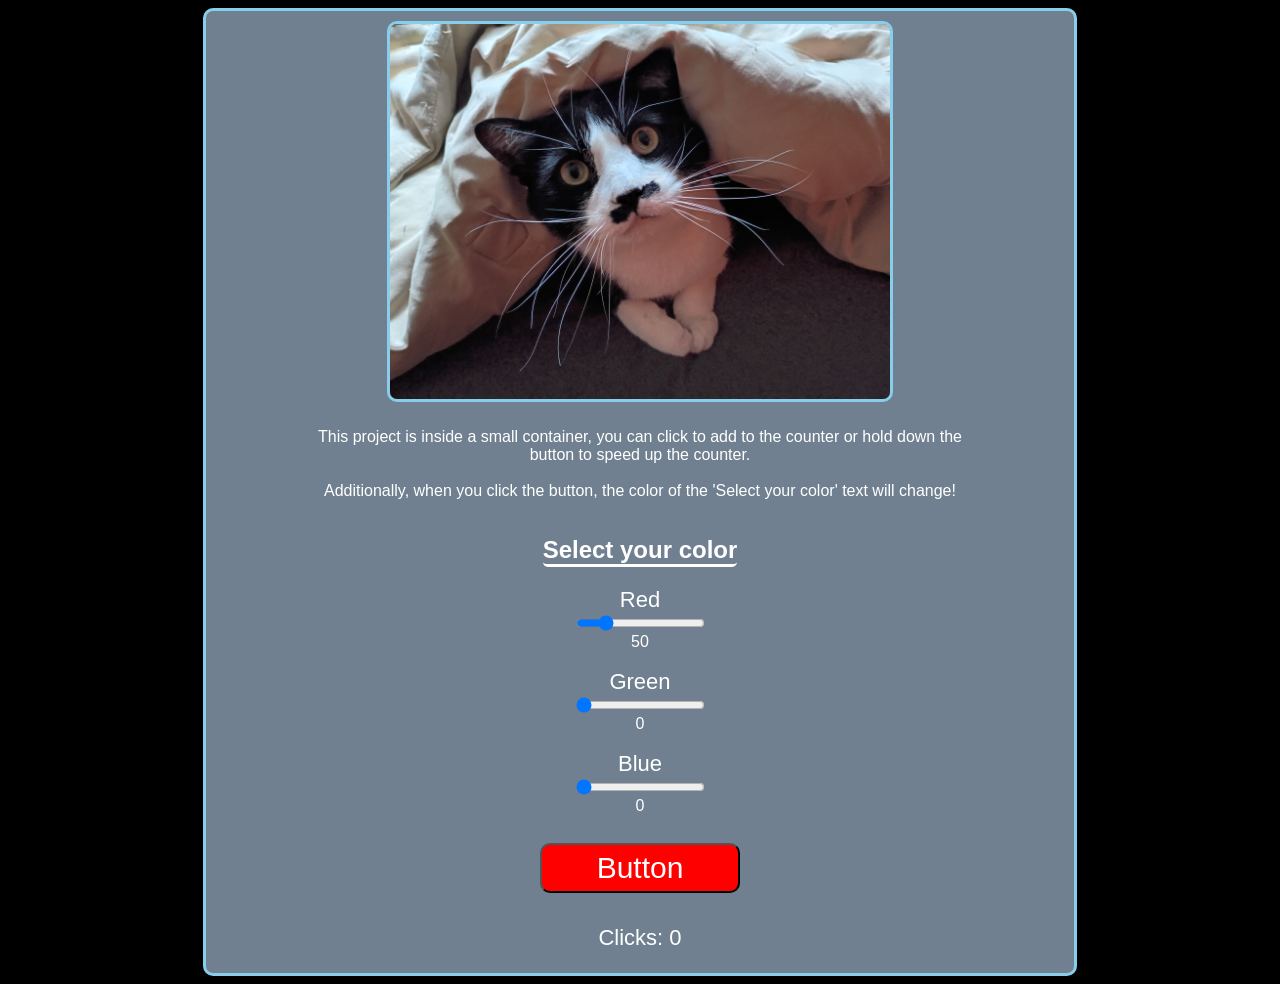
==== project2/index.html @ 84f78814 "added content to color project" ====
<!doctype html>
<html lang="en">
  <head>
    <meta charset="UTF-8" />
    <meta name="viewport" content="width=device-width, initial-scale=1.0" />
    <link rel="stylesheet" href="style.css" />
    <title>Button Project</title>
  </head>
  <body>
    <div class="container">
      <img src="images/Charlie.jpg" alt="charlie" width="500px" />
      <p class="instruction">
        This project is inside a small container, you can click to add to the
        counter or hold down the button to speed up the counter.
        <br />
        <br />
        Additionally, when you click the button, the color of the 'Select your
        color' text will change!
      </p>
      <h2 id="h22">Select your color <span id="colorOutput"></span></h2>
      <label>Red</label>
      <input type="range" id="rangeRed" value="50" min="0" max="255" />
      <span id="redValue"></span>
      <br />

      <label>Green</label>
      <input type="range" id="rangeGreen" value="0" min="0" max="255" />
      <span id="greenValue"></span>

      <br />
      <label>Blue</label>
      <input type="range" id="rangeBlue" value="0" min="0" max="255" />
      <span id="blueValue"></span>
      <br />
      <button id="redButton">Button</button>
      <p id="clickText">Clicks: <a id="clicks">0</a></p>
    </div>
    <script src="script.js"></script>
  </body>
</html>
---- project2/style.css ----
h2,
p,
a,
label,
span {
  font-family: Verdana, Geneva, Tahoma, sans-serif;
  color: white;
  text-align: center;
}

body {
  background-color: black;
  display: flex;
  flex-flow: column;
  justify-content: space-between;
  align-items: center;
}

.container {
  display: flex;
  flex-flow: column;
  justify-content: space-between;
  align-items: center;
  background-color: slategrey;
  border: solid;
  border-color: skyblue;
  border-radius: 10px;
}

h2 {
  border-bottom: solid;
  border-radius: 5px;
}

p {
  max-width: 75%;
}

span {
  margin: 0;
}

label,
#clickText {
  font-size: 22px;
}

img {
  margin: 10px;
  border: solid;
  border-color: skyblue;
  border-radius: 10px;
}

button {
  margin: 10px;
  height: 50px;
  width: 200px;
  background-color: red;
  font-size: 30px;
  color: white;
  border-radius: 10px;
}
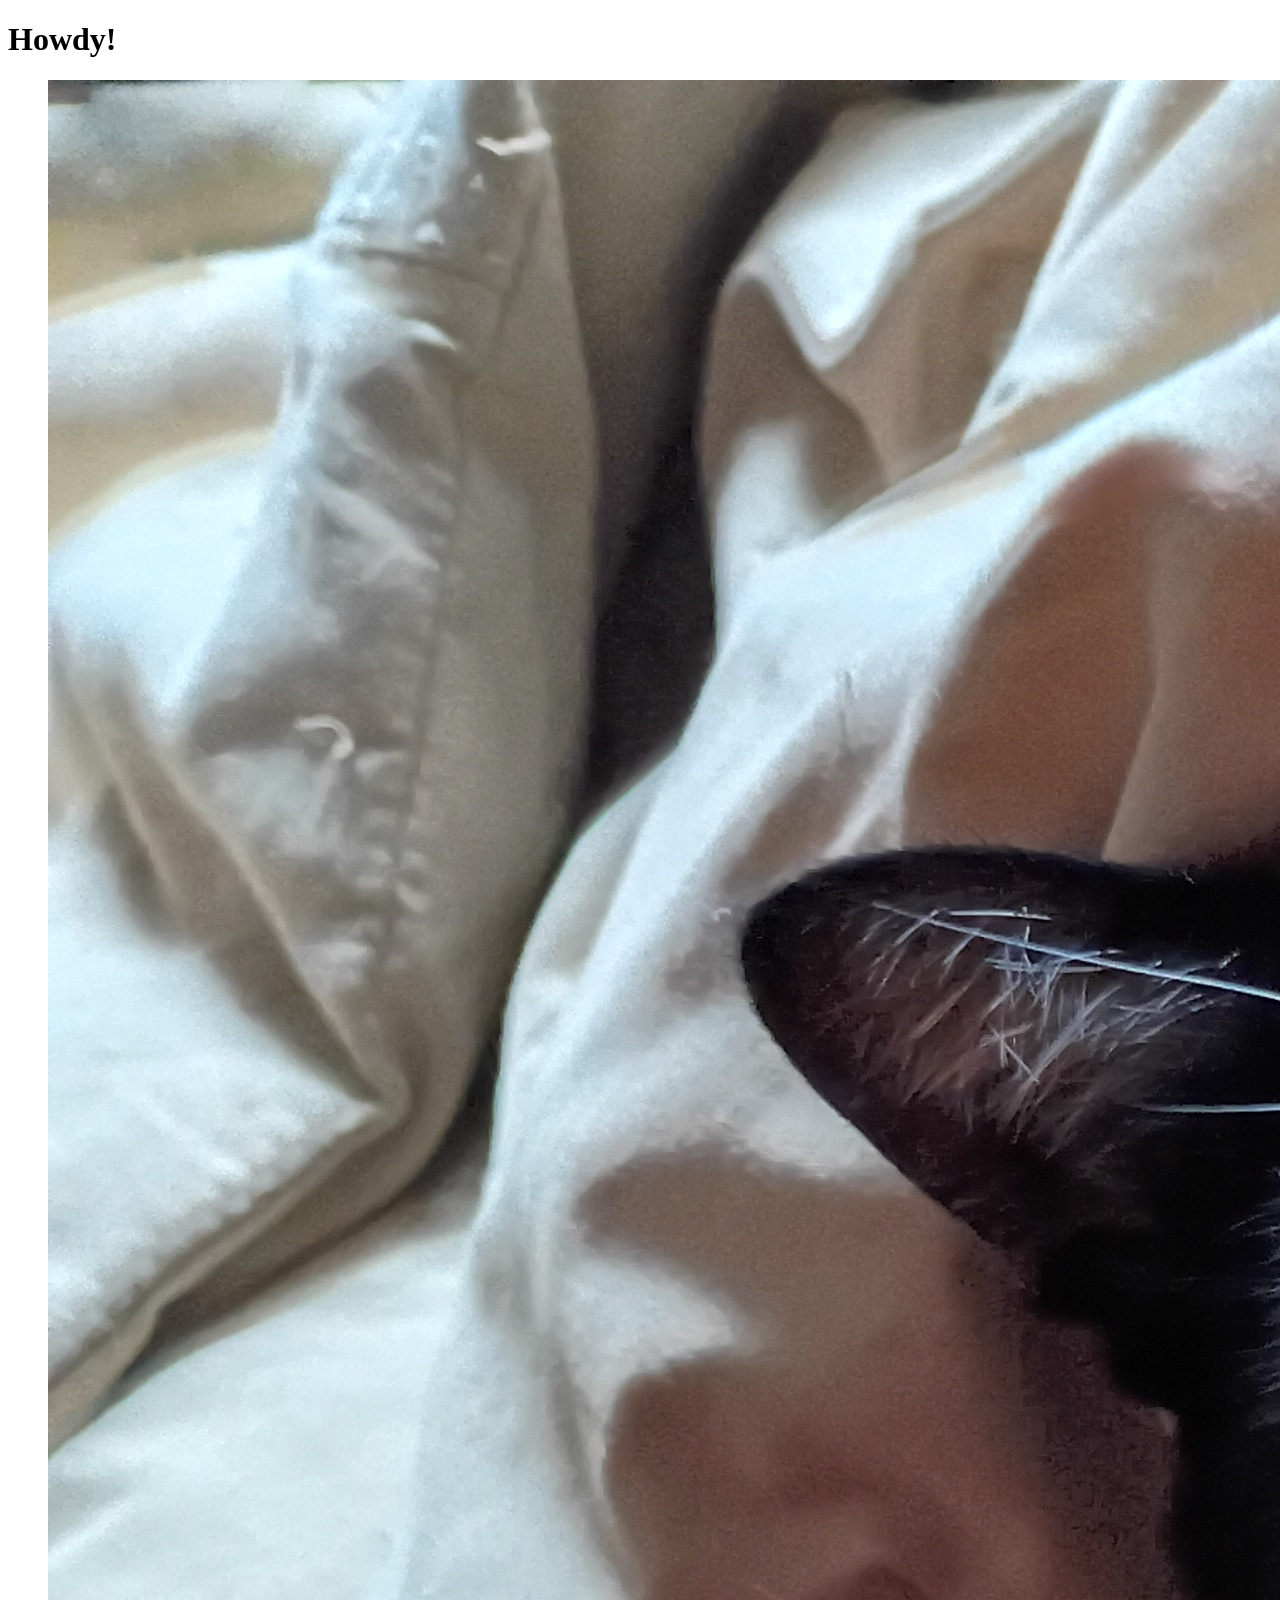
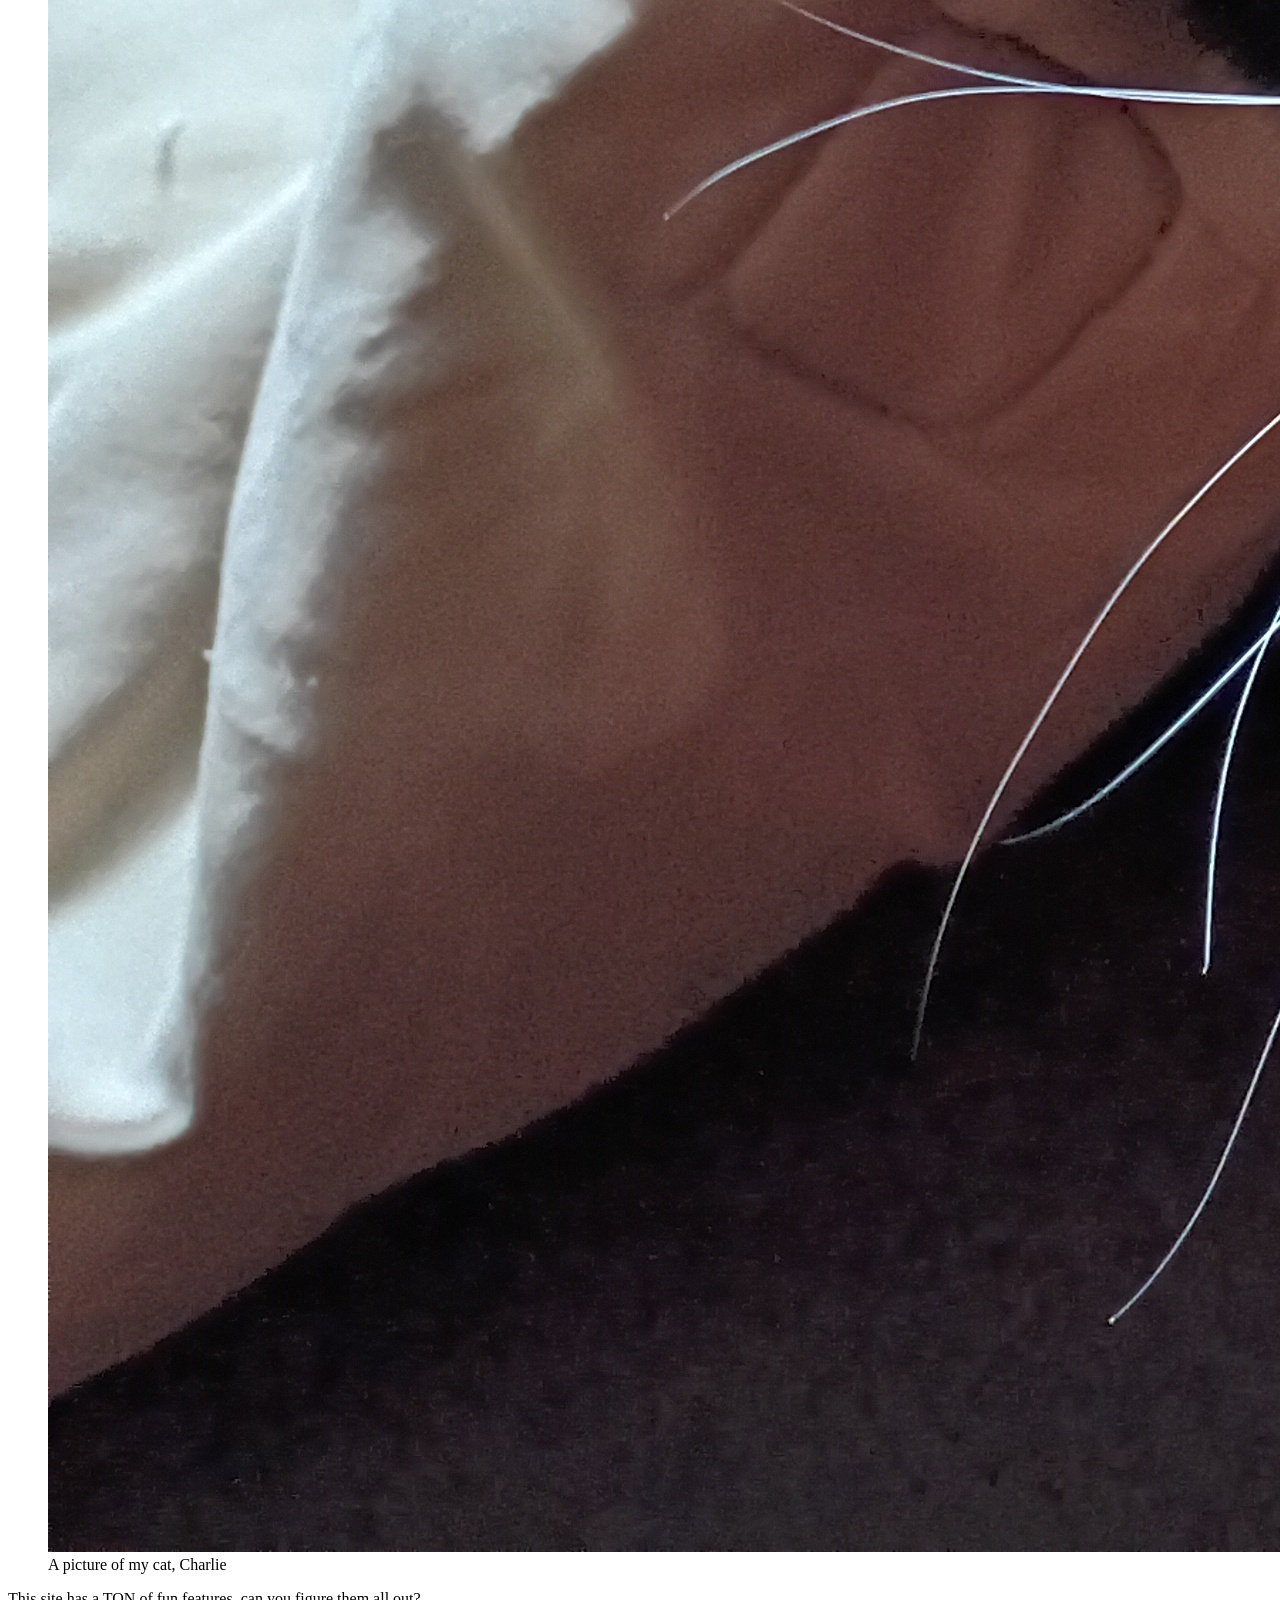
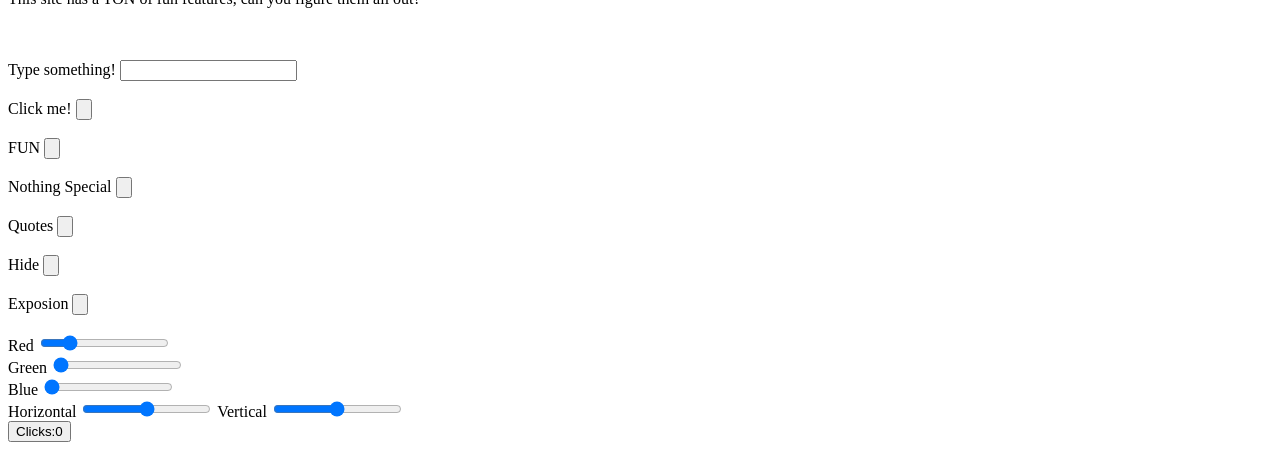
==== commit e8fbbeb6: "added content added content to index" ====
--- a/project2/index.html
+++ b/project2/index.html
@@ -4,36 +4,85 @@
     <meta charset="UTF-8" />
     <meta name="viewport" content="width=device-width, initial-scale=1.0" />
     <link rel="stylesheet" href="style.css" />
-    <title>Button Project</title>
+    <title>Color Project</title>
   </head>
   <body>
     <div class="container">
-      <img src="images/Charlie.jpg" alt="charlie" width="500px" />
-      <p class="instruction">
-        This project is inside a small container, you can click to add to the
-        counter or hold down the button to speed up the counter.
+      <h1>Howdy!</h1>
+      <figure id="imageContainer">
+        <img id="image" src="images/Charlie.jpg" alt="choose an image" />
+        <figcaption id="imageCaption">A picture of my cat, Charlie</figcaption>
+      </figure>
+      <p>This site has a TON of fun features, can you figure them all out?</p>
+      <br />
+      <br />
+      <label for="textInput">Type something!</label>
+      <input type="text" id="textInput" name="textInput" />
+      <br />
+      <br />
+      <div id="btnContainer">
+        <label for="evilBtn">Click me!</label>
+        <input type="button" id="evilBtn" name="evilBtn" />
         <br />
         <br />
-        Additionally, when you click the button, the color of the 'Select your
-        color' text will change!
-      </p>
-      <h2 id="h22">Select your color <span id="colorOutput"></span></h2>
-      <label>Red</label>
-      <input type="range" id="rangeRed" value="50" min="0" max="255" />
-      <span id="redValue"></span>
-      <br />
+        <label for="funBtn">FUN</label>
+        <input type="button" id="funBtn" name="funBtn" />
+        <br />
+        <br />
+        <label for="nothingBtn">Nothing Special</label>
+        <input type="button" id="nothingBtn" name="nothingBtn" />
+        <br />
+        <br />
+        <div id="hiddenBtns">
+          <label for="quoteBtn">Quotes</label>
+          <input type="button" id="quoteBtn" name="quoteBtn" />
+          <br />
+          <br />
+          <label for="hideBtn">Hide</label>
+          <input type="button" id="hideBtn" name="hideBtn" />
+          <br />
+          <br />
+          <label for="explodeBtn">Exposion</label>
+          <input type="button" id="explodeBtn" name="explodeBtn" />
+          <br />
+          <br />
+        </div>
+      </div>
+      <div id="rangeContaine">
+        <div id="colorRange">
+          <label>Red</label>
+          <input type="range" id="rangeRed" value="50" min="0" max="255" />
+          <span id="redValue"></span>
+          <br />
 
-      <label>Green</label>
-      <input type="range" id="rangeGreen" value="0" min="0" max="255" />
-      <span id="greenValue"></span>
+          <label>Green</label>
+          <input type="range" id="rangeGreen" value="0" min="0" max="255" />
+          <span id="greenValue"></span>
 
-      <br />
-      <label>Blue</label>
-      <input type="range" id="rangeBlue" value="0" min="0" max="255" />
-      <span id="blueValue"></span>
-      <br />
-      <button id="redButton">Button</button>
-      <p id="clickText">Clicks: <a id="clicks">0</a></p>
+          <br />
+          <label>Blue</label>
+          <input type="range" id="rangeBlue" value="0" min="0" max="255" />
+          <span id="blueValue"></span>
+          <br />
+        </div>
+        <div id="imageRange">
+          <label>Horizontal</label>
+          <input
+            type="range"
+            id="horizontalRange"
+            value="50"
+            min="0"
+            max="100"
+          />
+          <span id="horizontalValue"></span>
+          <label>Vertical</label>
+          <input type="range" id="verticalRange" value="50" min="0" max="100" />
+          <span id="verticalValue"></span>
+        </div>
+      </div>
+      <div id="counter">
+        <button id="counterBtn">Clicks:<span id="clicks">0</span></button>
+      </div>
     </div>
     <script src="script.js"></script>
   </body>
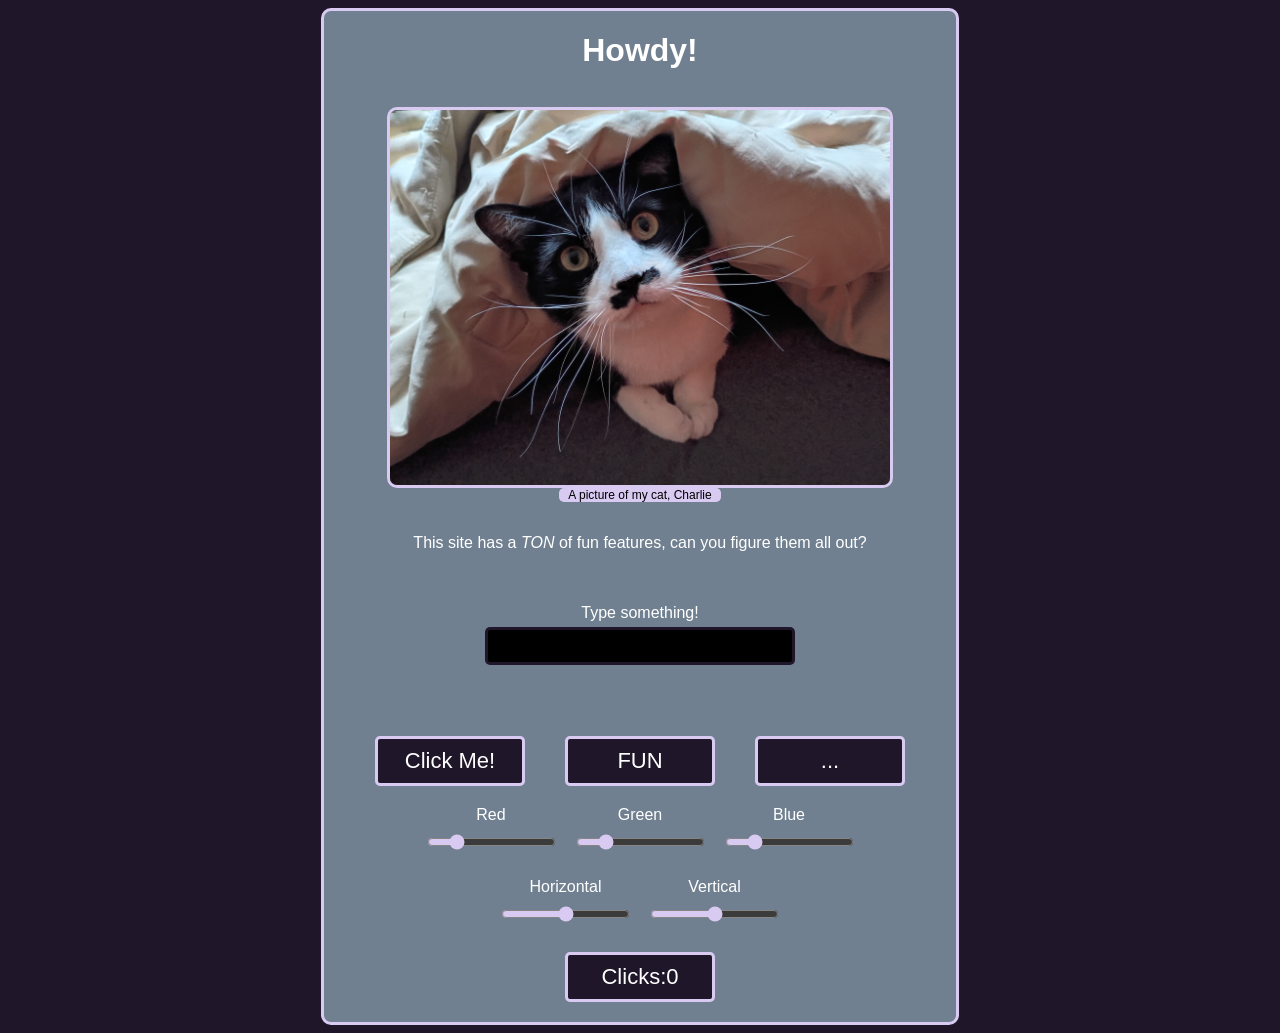
==== commit fc7eca40: "styling,js finished pre-js styling, added initial js" ====
--- a/project2/index.html
+++ b/project2/index.html
@@ -10,10 +10,18 @@
     <div class="container">
       <h1>Howdy!</h1>
       <figure id="imageContainer">
-        <img id="image" src="images/Charlie.jpg" alt="choose an image" />
+        <img
+          id="image"
+          src="images/Charlie.jpg"
+          alt="choose an image"
+          width="500px"
+        />
         <figcaption id="imageCaption">A picture of my cat, Charlie</figcaption>
       </figure>
-      <p>This site has a TON of fun features, can you figure them all out?</p>
+      <p>
+        This site has a <em>TON</em> of fun features, can you figure them all
+        out?
+      </p>
       <br />
       <br />
       <label for="textInput">Type something!</label>
@@ -21,63 +29,66 @@
       <br />
       <br />
       <div id="btnContainer">
-        <label for="evilBtn">Click me!</label>
-        <input type="button" id="evilBtn" name="evilBtn" />
+        <button id="evilBtn">Click Me!</button>
         <br />
         <br />
-        <label for="funBtn">FUN</label>
-        <input type="button" id="funBtn" name="funBtn" />
+        <button id="funBtn">FUN</button>
         <br />
         <br />
-        <label for="nothingBtn">Nothing Special</label>
-        <input type="button" id="nothingBtn" name="nothingBtn" />
+        <button id="nothingBtn">...</button>
         <br />
         <br />
         <div id="hiddenBtns">
-          <label for="quoteBtn">Quotes</label>
-          <input type="button" id="quoteBtn" name="quoteBtn" />
+          <button id="quoteBtn">Quotes</button>
           <br />
           <br />
-          <label for="hideBtn">Hide</label>
-          <input type="button" id="hideBtn" name="hideBtn" />
+          <button id="hideBtn">Hide</button
           <br />
           <br />
-          <label for="explodeBtn">Exposion</label>
-          <input type="button" id="explodeBtn" name="explodeBtn" />
+          <button id="explodeBtn">Explode</button
           <br />
           <br />
         </div>
       </div>
-      <div id="rangeContaine">
+      <div id="rangeContainer">
         <div id="colorRange">
-          <label>Red</label>
-          <input type="range" id="rangeRed" value="50" min="0" max="255" />
-          <span id="redValue"></span>
-          <br />
+          <div class="rangeFlex">
+            <label>Red</label>
+            <input type="range" id="rangeRed" value="50" min="0" max="255" />
+            <span id="redValue"></span>
+            <br />
+          </div>
+          
+          <div class="rangeFlex">
+            <label>Green</label>
+           <input type="range" id="rangeGreen" value="50" min="0" max="255" />
+           <span id="greenValue"></span>
+           <br />
+          </div>
 
-          <label>Green</label>
-          <input type="range" id="rangeGreen" value="0" min="0" max="255" />
-          <span id="greenValue"></span>
-
-          <br />
-          <label>Blue</label>
-          <input type="range" id="rangeBlue" value="0" min="0" max="255" />
-          <span id="blueValue"></span>
-          <br />
+          <div class="rangeFlex">
+            <label>Blue</label>
+            <input type="range" id="rangeBlue" value="50" min="0" max="255" / >
+            <span id="blueValue"></span>
+           <br />
+          </div>
         </div>
         <div id="imageRange">
-          <label>Horizontal</label>
-          <input
+          <div class="rangeFlex">
+           <label>Horizontal</label>
+            <input
             type="range"
             id="horizontalRange"
             value="50"
             min="0"
             max="100"
           />
-          <span id="horizontalValue"></span>
-          <label>Vertical</label>
-          <input type="range" id="verticalRange" value="50" min="0" max="100" />
-          <span id="verticalValue"></span>
+           <span id="horizontalValue"></span>
+          </div>
+          <div class="rangeFlex">
+            <label>Vertical</label>
+            <input type="range" id="verticalRange" value="50" min="0" max="100" />
+            <span id="verticalValue"></span>
         </div>
       </div>
       <div id="counter">
--- a/project2/style.css
+++ b/project2/style.css
@@ -0,0 +1,150 @@
+h1,
+p,
+a,
+label,
+span,
+figcaption,
+button {
+  font-family: Verdana, Geneva, Tahoma, sans-serif;
+  color: white;
+  text-align: center;
+}
+
+body {
+  background-color: rgb(32, 22, 41);
+  display: flex;
+  flex-flow: column;
+  justify-content: space-between;
+  align-items: center;
+}
+
+.container {
+  display: flex;
+  flex-flow: column;
+  justify-content: space-between;
+  align-items: center;
+  background-color: slategrey;
+  border: solid;
+  border-color: rgb(216, 202, 241);
+  border-radius: 10px;
+  min-width: 50%;
+}
+
+figure {
+  display: flex;
+  flex-flow: column;
+  justify-content: center;
+  align-items: center;
+}
+
+img {
+  max-width: 500px;
+  max-height: 500px;
+  border: solid;
+  border-color: rgb(216, 202, 241);
+  border-radius: 10px;
+}
+
+img:hover {
+  max-width: 475px;
+  max-height: 475px;
+  border-color: rgb(32, 22, 41);
+}
+
+figcaption {
+  color: black;
+  font-size: 12px;
+  background-color: rgb(216, 202, 241);
+  width: 32%;
+  border-radius: 5px;
+  margin: 0;
+  padding: 0;
+}
+
+#textInput {
+  background-color: black;
+  color: white;
+  margin: 15px;
+  margin-top: 5px;
+  width: 300px;
+  height: 30px;
+  border: 3px solid rgb(32, 22, 41);
+  border-radius: 5px;
+  font-size: 22px;
+}
+
+#textInput:hover {
+  border: 3px solid white;
+}
+
+#btnContainer {
+  display: flex;
+  flex-flow: row wrap;
+  justify-content: center;
+  align-items: center;
+}
+
+#hiddenBtns {
+  display: none;
+  flex-flow: row;
+  justify-content: center;
+  align-items: center;
+  width: 55%;
+}
+
+button {
+  width: 150px;
+  height: 50px;
+  margin: 20px;
+  background-color: rgb(32, 22, 41);
+  border: 3px solid rgb(216, 202, 241);
+  border-radius: 5px;
+  font-size: 22px;
+}
+
+button:hover {
+  border: 5px solid rgb(216, 202, 241);
+  border-radius: 5px;
+  font-size: 28px;
+}
+
+button:active {
+  background-color: rgb(216, 202, 241);
+  border: 3px solid rgb(32, 22, 41);
+  border-radius: 5px;
+  font-size: 28px;
+  color: black;
+}
+
+#rangeContainer {
+  display: flex;
+  flex-flow: column wrap;
+  justify-content: center;
+  align-items: center;
+}
+
+#colorRange {
+  display: flex;
+  flex-flow: row;
+  justify-content: center;
+  align-items: center;
+}
+
+#imageRange {
+  display: flex;
+  flex-flow: row;
+  justify-content: center;
+  align-items: center;
+}
+
+.rangeFlex {
+  display: flex;
+  flex-flow: column;
+  justify-content: center;
+  align-items: center;
+}
+
+input[type="range"] {
+  margin: 10px;
+  accent-color: rgb(216, 202, 241);
+}
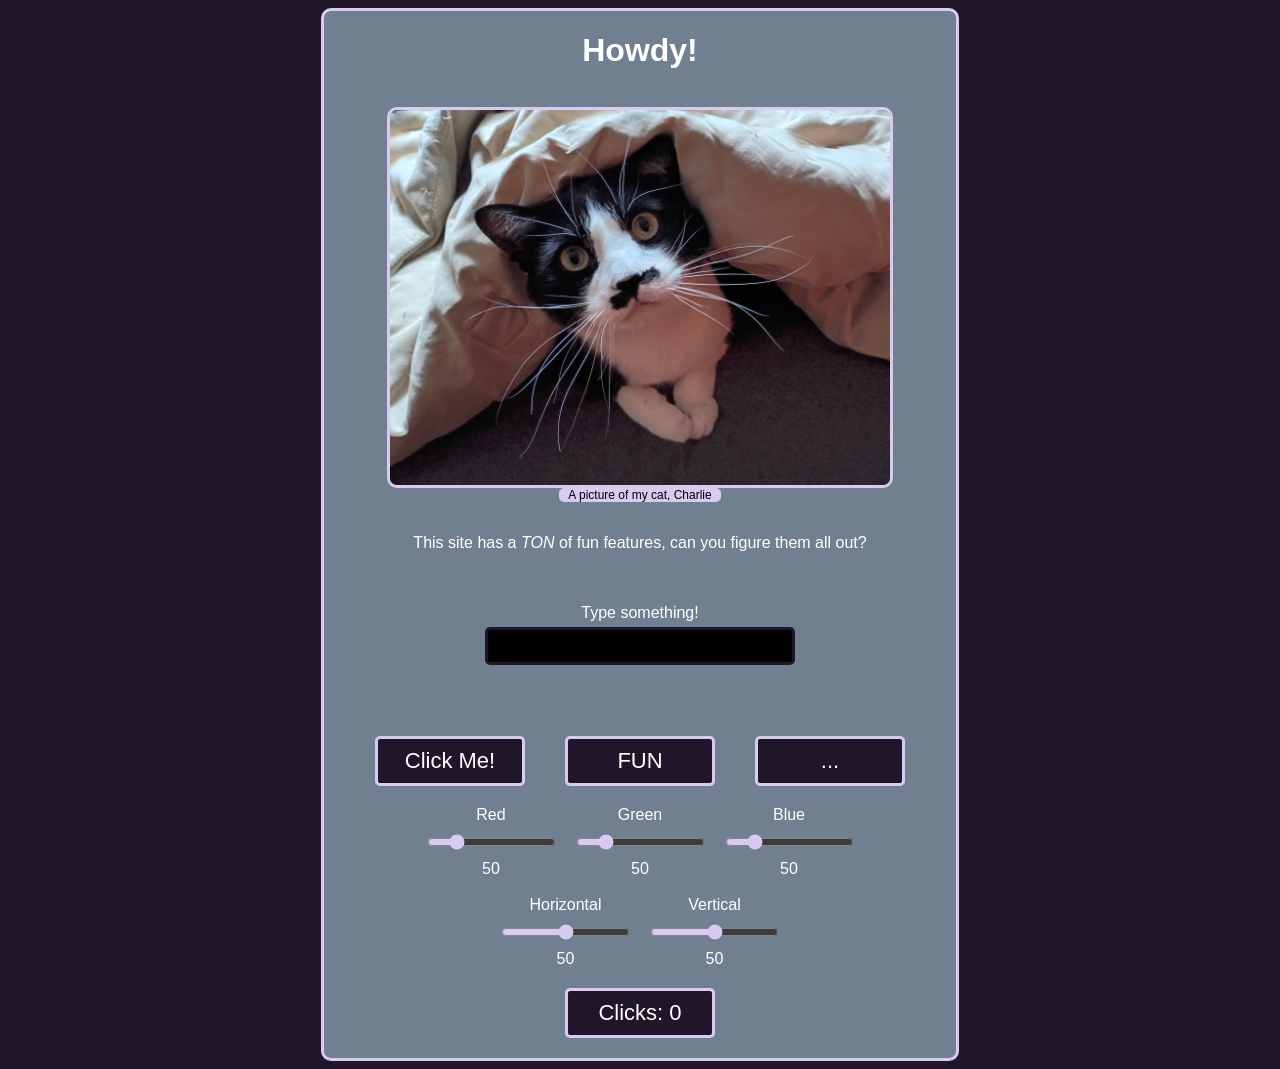
==== commit c4512686: "js adding js" ====
--- a/project2/index.html
+++ b/project2/index.html
@@ -7,14 +7,13 @@
     <title>Color Project</title>
   </head>
   <body>
-    <div class="container">
+    <div class="container" id="bigContainer">
       <h1>Howdy!</h1>
       <figure id="imageContainer">
         <img
           id="image"
           src="images/Charlie.jpg"
           alt="choose an image"
-          width="500px"
         />
         <figcaption id="imageCaption">A picture of my cat, Charlie</figcaption>
       </figure>
@@ -92,7 +91,7 @@
         </div>
       </div>
       <div id="counter">
-        <button id="counterBtn">Clicks:<span id="clicks">0</span></button>
+        <button id="counterBtn">Clicks: <span id="clicks">0</span></button>
       </div>
     </div>
     <script src="script.js"></script>
--- a/project2/style.css
+++ b/project2/style.css
@@ -38,16 +38,15 @@
 }
 
 img {
-  max-width: 500px;
-  max-height: 500px;
+  width: 500px;
   border: solid;
   border-color: rgb(216, 202, 241);
   border-radius: 10px;
 }
 
 img:hover {
-  max-width: 475px;
-  max-height: 475px;
+  max-width: 95%;
+  max-width: 95%;
   border-color: rgb(32, 22, 41);
 }
 
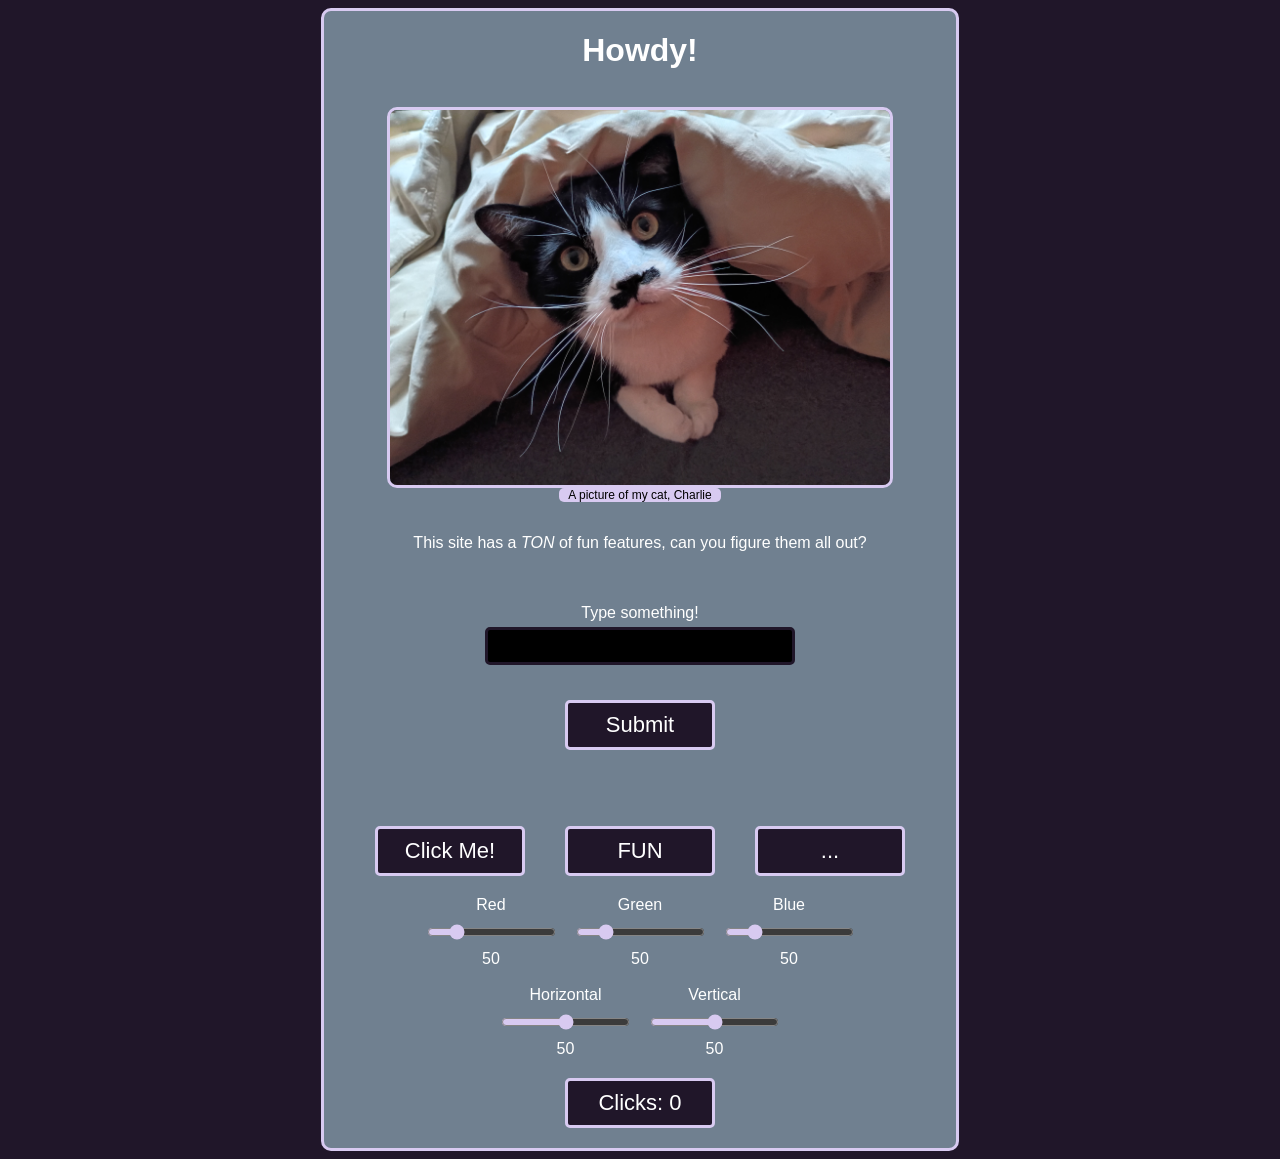
==== commit 73a5d5f1: "added input js" ====
--- a/project2/index.html
+++ b/project2/index.html
@@ -17,7 +17,7 @@
         />
         <figcaption id="imageCaption">A picture of my cat, Charlie</figcaption>
       </figure>
-      <p>
+      <p id="remark">
         This site has a <em>TON</em> of fun features, can you figure them all
         out?
       </p>
@@ -25,6 +25,8 @@
       <br />
       <label for="textInput">Type something!</label>
       <input type="text" id="textInput" name="textInput" />
+      <button id="submitBtn">Submit</button>
+      <div id="output"></div>
       <br />
       <br />
       <div id="btnContainer">
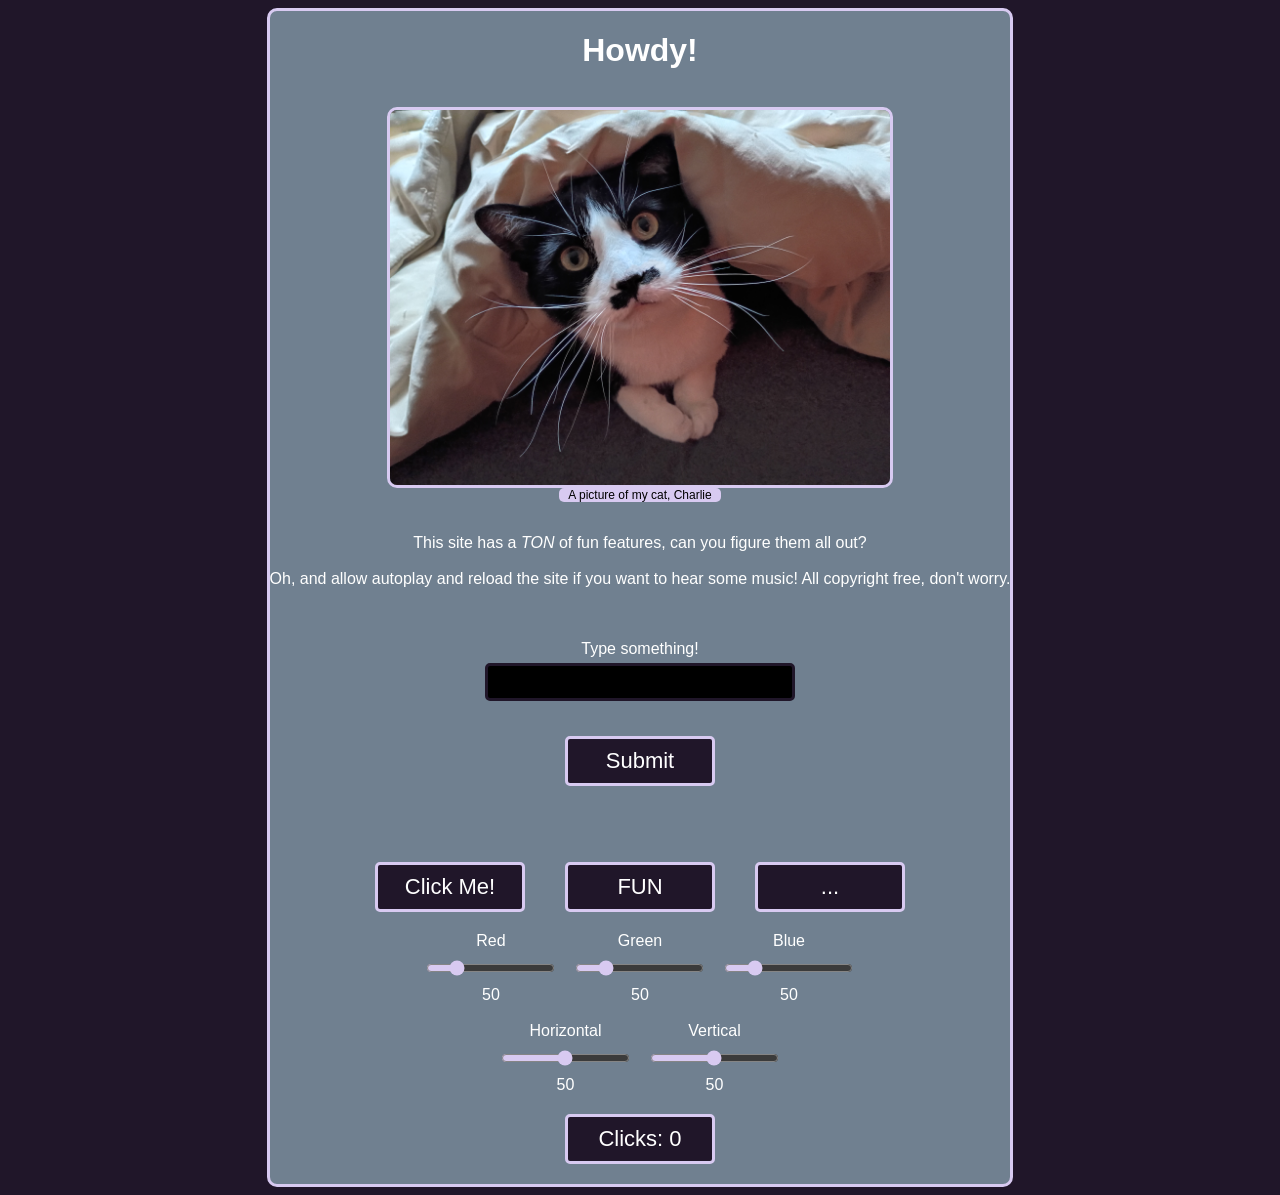
==== commit 3d9ce370: "nearly finished last thing to add is dynamically updating background and color labels" ====
--- a/project2/index.html
+++ b/project2/index.html
@@ -7,6 +7,9 @@
     <title>Color Project</title>
   </head>
   <body>
+    <div id="exDiv">
+      <img src="images/explosion.gif" id="exImage">
+    </div>
     <div class="container" id="bigContainer">
       <h1>Howdy!</h1>
       <figure id="imageContainer">
@@ -19,7 +22,10 @@
       </figure>
       <p id="remark">
         This site has a <em>TON</em> of fun features, can you figure them all
-        out?
+        out? 
+        <br>
+        <br>
+         Oh, and allow autoplay and reload the site if you want to hear some music! All copyright free, don't worry.
       </p>
       <br />
       <br />
@@ -54,21 +60,21 @@
       <div id="rangeContainer">
         <div id="colorRange">
           <div class="rangeFlex">
-            <label>Red</label>
+            <label id="rLabel">Red</label>
             <input type="range" id="rangeRed" value="50" min="0" max="255" />
             <span id="redValue"></span>
             <br />
           </div>
           
           <div class="rangeFlex">
-            <label>Green</label>
+            <label id="gLabel">Green</label>
            <input type="range" id="rangeGreen" value="50" min="0" max="255" />
            <span id="greenValue"></span>
            <br />
           </div>
 
           <div class="rangeFlex">
-            <label>Blue</label>
+            <label id="bLabel">Blue</label>
             <input type="range" id="rangeBlue" value="50" min="0" max="255" / >
             <span id="blueValue"></span>
            <br />
@@ -95,6 +101,7 @@
       <div id="counter">
         <button id="counterBtn">Clicks: <span id="clicks">0</span></button>
       </div>
+      <audio id="music" src="sounds/basicMusic.mp3" autoplay loop></audio>
     </div>
     <script src="script.js"></script>
   </body>
--- a/project2/style.css
+++ b/project2/style.css
@@ -147,3 +147,16 @@
   margin: 10px;
   accent-color: rgb(216, 202, 241);
 }
+
+#exDiv {
+  display: none;
+  border: none;
+  max-width: 200%;
+  max-height: 200%;
+}
+
+#exDiv img {
+  border: none;
+  max-width: 200%;
+  max-height: 200%;
+}
